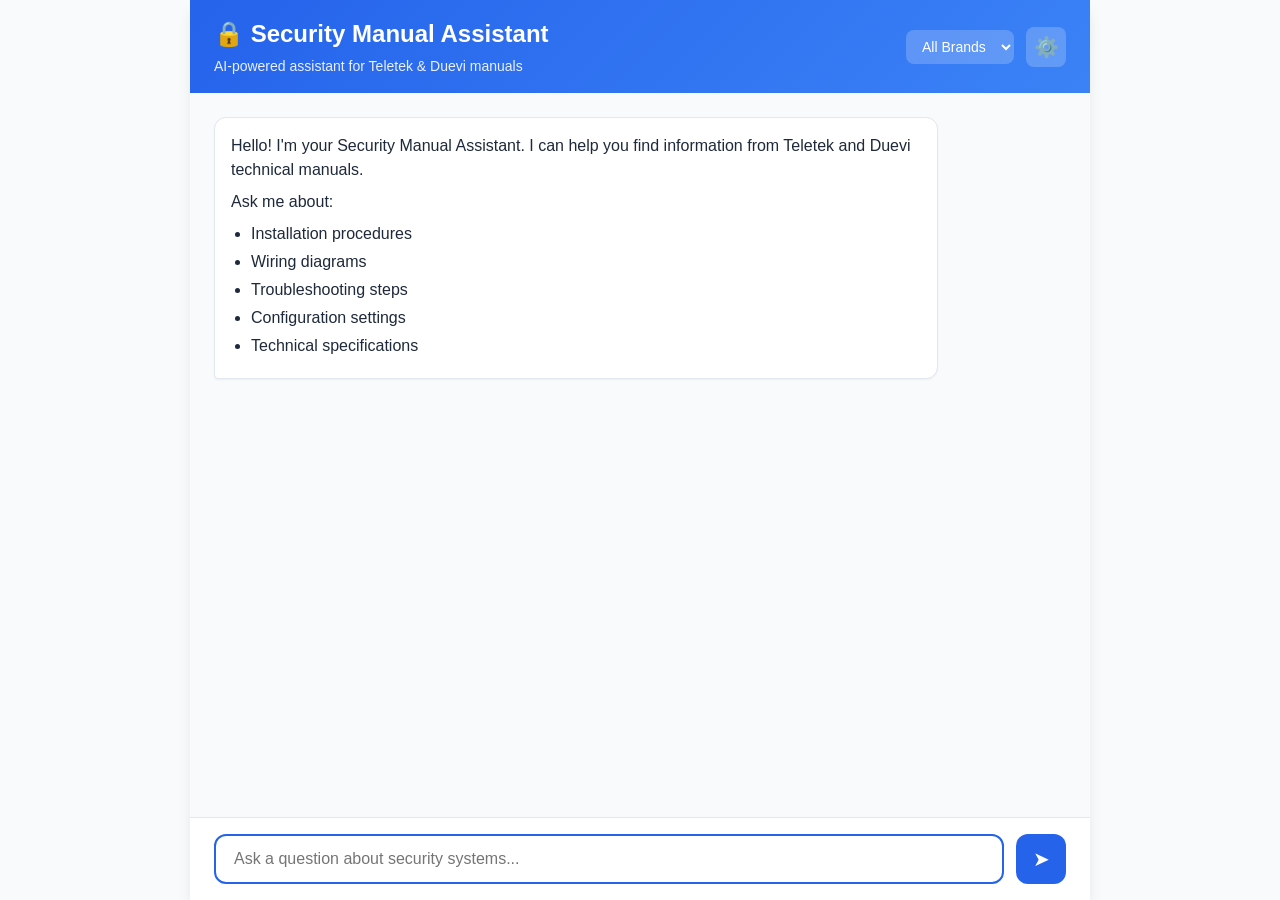
==== app/static/index.html @ c39d0974 "My RAG Application" ====
<!DOCTYPE html>
<html lang="en">
<head>
    <meta charset="UTF-8">
    <meta name="viewport" content="width=device-width, initial-scale=1.0">
    <title>Security Manual Assistant</title>
    <link rel="stylesheet" href="styles.css">
</head>
<body>
    <div class="app-container">
        <!-- Header -->
        <header class="header">
            <div class="header-content">
                <h1>🔒 Security Manual Assistant</h1>
                <p class="subtitle">AI-powered assistant for Teletek & Duevi manuals</p>
            </div>
            <div class="header-actions">
                <select id="brandFilter" class="brand-select">
                    <option value="">All Brands</option>
                    <option value="teletek">Teletek</option>
                    <option value="duevi">Duevi</option>
                </select>
                <button id="settingsBtn" class="icon-btn" title="Settings">⚙️</button>
            </div>
        </header>

        <!-- Main Chat Area -->
        <main class="chat-container">
            <div id="chatMessages" class="chat-messages">
                <!-- Welcome message -->
                <div class="message assistant-message">
                    <div class="message-content">
                        <p>Hello! I'm your Security Manual Assistant. I can help you find information from Teletek and Duevi technical manuals.</p>
                        <p>Ask me about:</p>
                        <ul>
                            <li>Installation procedures</li>
                            <li>Wiring diagrams</li>
                            <li>Troubleshooting steps</li>
                            <li>Configuration settings</li>
                            <li>Technical specifications</li>
                        </ul>
                    </div>
                </div>
            </div>
        </main>

        <!-- Input Area -->
        <footer class="input-container">
            <form id="queryForm" class="input-form">
                <input 
                    type="text" 
                    id="queryInput" 
                    placeholder="Ask a question about security systems..."
                    autocomplete="off"
                    required
                >
                <button type="submit" id="sendBtn">
                    <span class="send-icon">➤</span>
                </button>
            </form>
        </footer>
    </div>

    <!-- Settings Modal -->
    <div id="settingsModal" class="modal hidden">
        <div class="modal-content">
            <div class="modal-header">
                <h2>Settings & Admin</h2>
                <button class="close-btn" id="closeSettings">&times;</button>
            </div>
            <div class="modal-body">
                <!-- System Status -->
                <section class="settings-section">
                    <h3>System Status</h3>
                    <div id="systemStatus" class="status-grid">
                        <div class="status-item">
                            <span class="status-label">API Status:</span>
                            <span id="apiStatus" class="status-value loading">Checking...</span>
                        </div>
                        <div class="status-item">
                            <span class="status-label">Vector DB:</span>
                            <span id="qdrantStatus" class="status-value loading">Checking...</span>
                        </div>
                        <div class="status-item">
                            <span class="status-label">OpenAI:</span>
                            <span id="openaiStatus" class="status-value loading">Checking...</span>
                        </div>
                    </div>
                </section>

                <!-- Upload Manual -->
                <section class="settings-section">
                    <h3>Upload Manual</h3>
                    <form id="uploadForm" class="upload-form">
                        <select id="uploadBrand" required>
                            <option value="">Select Brand</option>
                            <option value="teletek">Teletek</option>
                            <option value="duevi">Duevi</option>
                        </select>
                        <input type="file" id="uploadFile" accept=".pdf" required>
                        <button type="submit" class="btn btn-primary">Upload</button>
                    </form>
                    <div id="uploadStatus" class="upload-status"></div>
                </section>

                <!-- Index Manuals -->
                <section class="settings-section">
                    <h3>Index Manuals</h3>
                    <p class="help-text">Process and index uploaded manuals for search.</p>
                    <div class="button-group">
                        <button class="btn btn-secondary" onclick="ingestBrand('teletek')">
                            Index Teletek
                        </button>
                        <button class="btn btn-secondary" onclick="ingestBrand('duevi')">
                            Index Duevi
                        </button>
                    </div>
                    <div id="ingestStatus" class="ingest-status"></div>
                </section>

                <!-- Statistics -->
                <section class="settings-section">
                    <h3>Statistics</h3>
                    <div id="statsContainer" class="stats-container">
                        <button class="btn btn-outline" onclick="loadStats()">Load Stats</button>
                    </div>
                </section>
            </div>
        </div>
    </div>

    <script src="app.js"></script>
</body>
</html>
---- app/static/styles.css ----
/* CSS Variables */
:root {
    --primary-color: #2563eb;
    --primary-hover: #1d4ed8;
    --secondary-color: #64748b;
    --success-color: #22c55e;
    --error-color: #ef4444;
    --warning-color: #f59e0b;
    --background-color: #f8fafc;
    --surface-color: #ffffff;
    --text-primary: #1e293b;
    --text-secondary: #64748b;
    --border-color: #e2e8f0;
    --shadow-sm: 0 1px 2px 0 rgb(0 0 0 / 0.05);
    --shadow-md: 0 4px 6px -1px rgb(0 0 0 / 0.1);
    --shadow-lg: 0 10px 15px -3px rgb(0 0 0 / 0.1);
    --radius-sm: 6px;
    --radius-md: 8px;
    --radius-lg: 12px;
}

/* Reset */
*, *::before, *::after {
    box-sizing: border-box;
    margin: 0;
    padding: 0;
}

html, body {
    height: 100%;
    font-family: -apple-system, BlinkMacSystemFont, 'Segoe UI', Roboto, 'Helvetica Neue', sans-serif;
    font-size: 16px;
    line-height: 1.5;
    color: var(--text-primary);
    background-color: var(--background-color);
}

/* App Container */
.app-container {
    display: flex;
    flex-direction: column;
    height: 100vh;
    max-width: 900px;
    margin: 0 auto;
    background-color: var(--surface-color);
    box-shadow: var(--shadow-lg);
}

/* Header */
.header {
    display: flex;
    justify-content: space-between;
    align-items: center;
    padding: 16px 24px;
    background: linear-gradient(135deg, var(--primary-color), #3b82f6);
    color: white;
}

.header h1 {
    font-size: 1.5rem;
    font-weight: 600;
}

.subtitle {
    font-size: 0.875rem;
    opacity: 0.9;
    margin-top: 4px;
}

.header-actions {
    display: flex;
    gap: 12px;
    align-items: center;
}

.brand-select {
    padding: 8px 12px;
    border-radius: var(--radius-md);
    border: none;
    background-color: rgba(255, 255, 255, 0.2);
    color: white;
    font-size: 0.875rem;
    cursor: pointer;
}

.brand-select option {
    color: var(--text-primary);
}

.icon-btn {
    width: 40px;
    height: 40px;
    border-radius: var(--radius-md);
    border: none;
    background-color: rgba(255, 255, 255, 0.2);
    cursor: pointer;
    font-size: 1.25rem;
    display: flex;
    align-items: center;
    justify-content: center;
    transition: background-color 0.2s;
}

.icon-btn:hover {
    background-color: rgba(255, 255, 255, 0.3);
}

/* Chat Container */
.chat-container {
    flex: 1;
    overflow-y: auto;
    padding: 24px;
    background-color: var(--background-color);
}

.chat-messages {
    display: flex;
    flex-direction: column;
    gap: 20px;
}

/* Messages */
.message {
    max-width: 85%;
    animation: fadeIn 0.3s ease;
}

@keyframes fadeIn {
    from { opacity: 0; transform: translateY(10px); }
    to { opacity: 1; transform: translateY(0); }
}

.user-message {
    align-self: flex-end;
}

.user-message .message-content {
    background-color: var(--primary-color);
    color: white;
    border-radius: var(--radius-lg) var(--radius-lg) 4px var(--radius-lg);
    padding: 12px 16px;
}

.assistant-message {
    align-self: flex-start;
}

.assistant-message .message-content {
    background-color: var(--surface-color);
    border: 1px solid var(--border-color);
    border-radius: var(--radius-lg) var(--radius-lg) var(--radius-lg) 4px;
    padding: 16px;
    box-shadow: var(--shadow-sm);
}

.assistant-message .message-content p {
    margin-bottom: 8px;
}

.assistant-message .message-content p:last-child {
    margin-bottom: 0;
}

.assistant-message .message-content ul {
    margin-left: 20px;
    margin-top: 8px;
}

.assistant-message .message-content li {
    margin-bottom: 4px;
}

/* Citations */
.citations {
    margin-top: 16px;
    padding-top: 12px;
    border-top: 1px solid var(--border-color);
}

.citations-title {
    font-size: 0.75rem;
    font-weight: 600;
    color: var(--text-secondary);
    text-transform: uppercase;
    letter-spacing: 0.05em;
    margin-bottom: 8px;
}

.citation-list {
    display: flex;
    flex-wrap: wrap;
    gap: 8px;
}

.citation-tag {
    display: inline-flex;
    align-items: center;
    gap: 4px;
    padding: 4px 10px;
    background-color: #f1f5f9;
    border-radius: 20px;
    font-size: 0.75rem;
    color: var(--text-secondary);
}

.citation-tag .brand {
    font-weight: 600;
    color: var(--primary-color);
}

/* Loading indicator */
.loading-message .message-content {
    display: flex;
    align-items: center;
    gap: 8px;
}

.loading-dots {
    display: flex;
    gap: 4px;
}

.loading-dots span {
    width: 8px;
    height: 8px;
    background-color: var(--primary-color);
    border-radius: 50%;
    animation: bounce 1.4s infinite ease-in-out both;
}

.loading-dots span:nth-child(1) { animation-delay: -0.32s; }
.loading-dots span:nth-child(2) { animation-delay: -0.16s; }

@keyframes bounce {
    0%, 80%, 100% { transform: scale(0); }
    40% { transform: scale(1); }
}

/* Input Container */
.input-container {
    padding: 16px 24px;
    background-color: var(--surface-color);
    border-top: 1px solid var(--border-color);
}

.input-form {
    display: flex;
    gap: 12px;
}

#queryInput {
    flex: 1;
    padding: 14px 18px;
    border: 2px solid var(--border-color);
    border-radius: var(--radius-lg);
    font-size: 1rem;
    transition: border-color 0.2s;
}

#queryInput:focus {
    outline: none;
    border-color: var(--primary-color);
}

#sendBtn {
    width: 50px;
    height: 50px;
    border: none;
    border-radius: var(--radius-lg);
    background-color: var(--primary-color);
    color: white;
    cursor: pointer;
    transition: background-color 0.2s;
    display: flex;
    align-items: center;
    justify-content: center;
}

#sendBtn:hover {
    background-color: var(--primary-hover);
}

#sendBtn:disabled {
    background-color: var(--secondary-color);
    cursor: not-allowed;
}

.send-icon {
    font-size: 1.25rem;
}

/* Modal */
.modal {
    position: fixed;
    top: 0;
    left: 0;
    width: 100%;
    height: 100%;
    background-color: rgba(0, 0, 0, 0.5);
    display: flex;
    align-items: center;
    justify-content: center;
    z-index: 1000;
}

.modal.hidden {
    display: none;
}

.modal-content {
    background-color: var(--surface-color);
    border-radius: var(--radius-lg);
    width: 90%;
    max-width: 500px;
    max-height: 90vh;
    overflow-y: auto;
    box-shadow: var(--shadow-lg);
}

.modal-header {
    display: flex;
    justify-content: space-between;
    align-items: center;
    padding: 20px 24px;
    border-bottom: 1px solid var(--border-color);
}

.modal-header h2 {
    font-size: 1.25rem;
}

.close-btn {
    width: 32px;
    height: 32px;
    border: none;
    background: none;
    font-size: 1.5rem;
    cursor: pointer;
    color: var(--text-secondary);
}

.modal-body {
    padding: 24px;
}

.settings-section {
    margin-bottom: 24px;
}

.settings-section:last-child {
    margin-bottom: 0;
}

.settings-section h3 {
    font-size: 1rem;
    margin-bottom: 12px;
    color: var(--text-primary);
}

.help-text {
    font-size: 0.875rem;
    color: var(--text-secondary);
    margin-bottom: 12px;
}

/* Status Grid */
.status-grid {
    display: flex;
    flex-direction: column;
    gap: 8px;
}

.status-item {
    display: flex;
    justify-content: space-between;
    padding: 8px 12px;
    background-color: var(--background-color);
    border-radius: var(--radius-sm);
}

.status-label {
    font-weight: 500;
}

.status-value {
    font-weight: 600;
}

.status-value.ok { color: var(--success-color); }
.status-value.error { color: var(--error-color); }
.status-value.loading { color: var(--warning-color); }

/* Forms */
.upload-form {
    display: flex;
    flex-direction: column;
    gap: 12px;
}

.upload-form select,
.upload-form input[type="file"] {
    padding: 10px;
    border: 1px solid var(--border-color);
    border-radius: var(--radius-md);
}

/* Buttons */
.btn {
    padding: 10px 20px;
    border-radius: var(--radius-md);
    font-size: 0.875rem;
    font-weight: 500;
    cursor: pointer;
    transition: all 0.2s;
    border: none;
}

.btn-primary {
    background-color: var(--primary-color);
    color: white;
}

.btn-primary:hover {
    background-color: var(--primary-hover);
}

.btn-secondary {
    background-color: var(--secondary-color);
    color: white;
}

.btn-secondary:hover {
    background-color: #475569;
}

.btn-outline {
    background-color: transparent;
    border: 1px solid var(--border-color);
    color: var(--text-primary);
}

.btn-outline:hover {
    background-color: var(--background-color);
}

.button-group {
    display: flex;
    gap: 8px;
}

/* Status Messages */
.upload-status,
.ingest-status {
    margin-top: 12px;
    padding: 10px;
    border-radius: var(--radius-md);
    font-size: 0.875rem;
}

.upload-status.success,
.ingest-status.success {
    background-color: #dcfce7;
    color: #166534;
}

.upload-status.error,
.ingest-status.error {
    background-color: #fee2e2;
    color: #991b1b;
}

.upload-status.loading,
.ingest-status.loading {
    background-color: #fef3c7;
    color: #92400e;
}

/* Stats Container */
.stats-container pre {
    background-color: var(--background-color);
    padding: 12px;
    border-radius: var(--radius-md);
    font-size: 0.75rem;
    overflow-x: auto;
    margin-top: 12px;
}

/* Responsive */
@media (max-width: 600px) {
    .header {
        flex-direction: column;
        gap: 12px;
        text-align: center;
    }

    .header-actions {
        width: 100%;
        justify-content: center;
    }

    .message {
        max-width: 95%;
    }

    .button-group {
        flex-direction: column;
    }
}
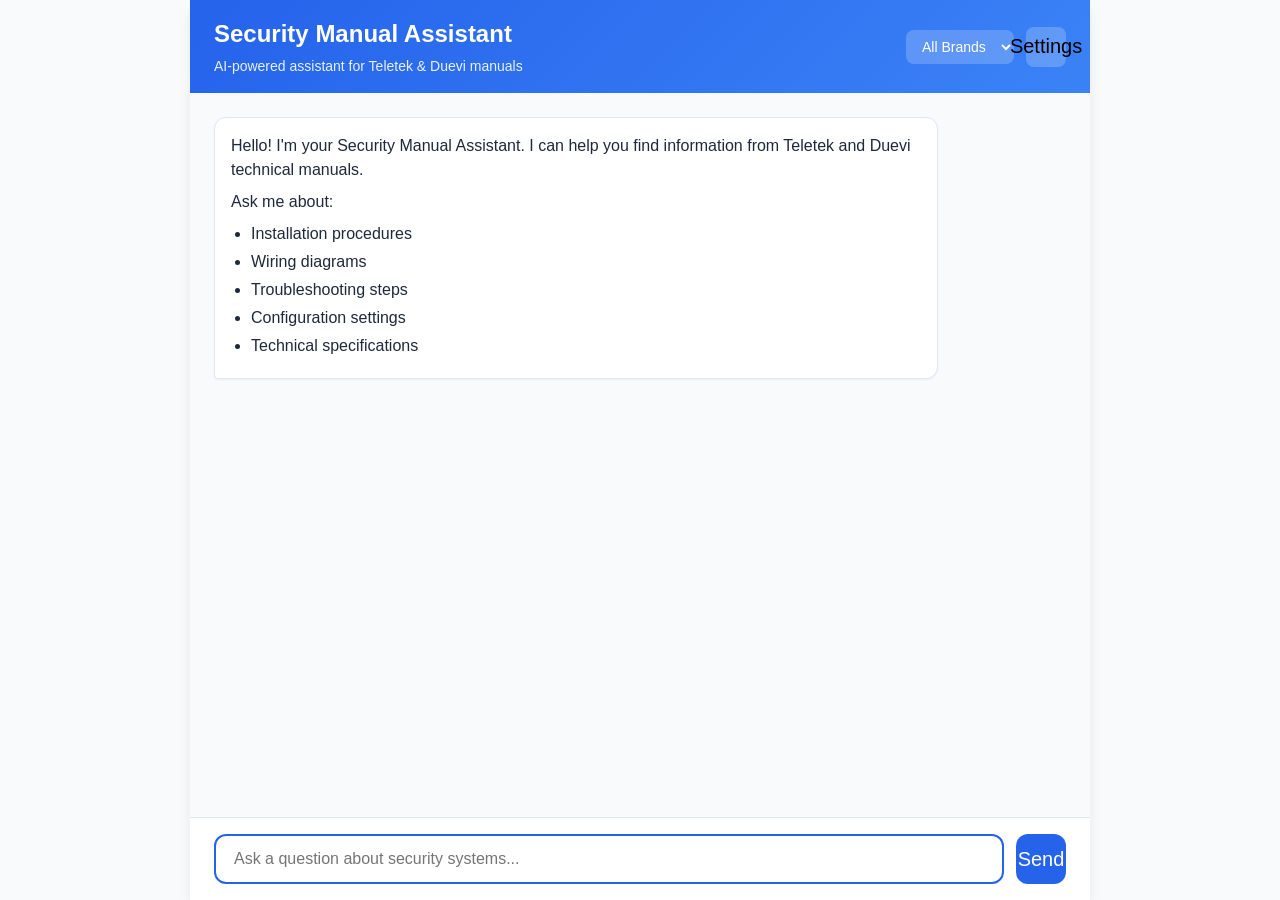
==== commit 2eab475d: "Multi source RAG System" ====
--- a/app/static/index.html
+++ b/app/static/index.html
@@ -11,7 +11,7 @@
         <!-- Header -->
         <header class="header">
             <div class="header-content">
-                <h1>🔒 Security Manual Assistant</h1>
+                <h1>Security Manual Assistant</h1>
                 <p class="subtitle">AI-powered assistant for Teletek & Duevi manuals</p>
             </div>
             <div class="header-actions">
@@ -20,7 +20,7 @@
                     <option value="teletek">Teletek</option>
                     <option value="duevi">Duevi</option>
                 </select>
-                <button id="settingsBtn" class="icon-btn" title="Settings">⚙️</button>
+                <button id="settingsBtn" class="icon-btn" title="Settings">Settings</button>
             </div>
         </header>
 
@@ -55,7 +55,7 @@
                     required
                 >
                 <button type="submit" id="sendBtn">
-                    <span class="send-icon">➤</span>
+                    <span class="send-icon">Send</span>
                 </button>
             </form>
         </footer>
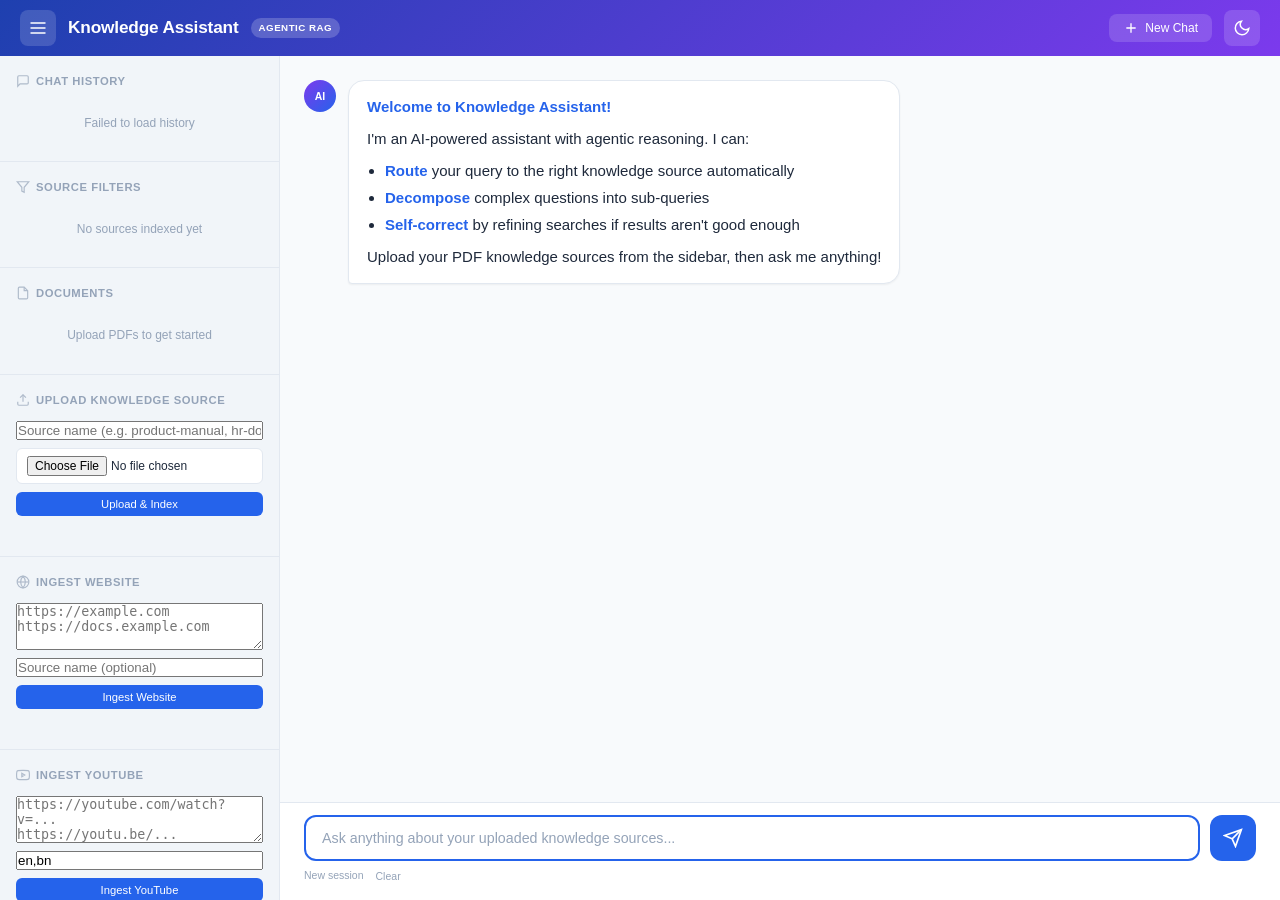
==== commit 0d01fe4a: "production ready" ====
--- a/app/static/index.html
+++ b/app/static/index.html
@@ -3,129 +3,167 @@
 <head>
     <meta charset="UTF-8">
     <meta name="viewport" content="width=device-width, initial-scale=1.0">
-    <title>Security Manual Assistant</title>
+    <title>Knowledge Assistant - Agentic RAG</title>
     <link rel="stylesheet" href="styles.css">
 </head>
-<body>
-    <div class="app-container">
-        <!-- Header -->
-        <header class="header">
-            <div class="header-content">
-                <h1>Security Manual Assistant</h1>
-                <p class="subtitle">AI-powered assistant for Teletek & Duevi manuals</p>
+<body data-theme="light">
+    <div class="app-layout">
+        <!-- Header Bar -->
+        <header class="header-bar">
+            <div class="header-left">
+                <button id="sidebarToggle" class="icon-btn" title="Toggle Sidebar">
+                    <svg width="20" height="20" viewBox="0 0 24 24" fill="none" stroke="currentColor" stroke-width="2"><path d="M3 12h18M3 6h18M3 18h18"/></svg>
+                </button>
+                <h1>Knowledge Assistant</h1>
+                <span class="badge">Agentic RAG</span>
             </div>
-            <div class="header-actions">
-                <select id="brandFilter" class="brand-select">
-                    <option value="">All Brands</option>
-                    <option value="teletek">Teletek</option>
-                    <option value="duevi">Duevi</option>
-                </select>
-                <button id="settingsBtn" class="icon-btn" title="Settings">Settings</button>
+            <div class="header-right">
+                <button id="newChatBtn" class="header-btn" title="New Chat">
+                    <svg width="16" height="16" viewBox="0 0 24 24" fill="none" stroke="currentColor" stroke-width="2"><path d="M12 5v14M5 12h14"/></svg>
+                    New Chat
+                </button>
+                <button id="themeToggle" class="icon-btn" title="Toggle Theme">
+                    <svg width="18" height="18" viewBox="0 0 24 24" fill="none" stroke="currentColor" stroke-width="2"><path d="M21 12.79A9 9 0 1111.21 3 7 7 0 0021 12.79z"/></svg>
+                </button>
             </div>
         </header>
 
-        <!-- Main Chat Area -->
-        <main class="chat-container">
-            <div id="chatMessages" class="chat-messages">
-                <!-- Welcome message -->
-                <div class="message assistant-message">
-                    <div class="message-content">
-                        <p>Hello! I'm your Security Manual Assistant. I can help you find information from Teletek and Duevi technical manuals.</p>
-                        <p>Ask me about:</p>
-                        <ul>
-                            <li>Installation procedures</li>
-                            <li>Wiring diagrams</li>
-                            <li>Troubleshooting steps</li>
-                            <li>Configuration settings</li>
-                            <li>Technical specifications</li>
-                        </ul>
-                    </div>
-                </div>
-            </div>
-        </main>
-
-        <!-- Input Area -->
-        <footer class="input-container">
-            <form id="queryForm" class="input-form">
-                <input 
-                    type="text" 
-                    id="queryInput" 
-                    placeholder="Ask a question about security systems..."
-                    autocomplete="off"
-                    required
-                >
-                <button type="submit" id="sendBtn">
-                    <span class="send-icon">Send</span>
-                </button>
-            </form>
-        </footer>
-    </div>
-
-    <!-- Settings Modal -->
-    <div id="settingsModal" class="modal hidden">
-        <div class="modal-content">
-            <div class="modal-header">
-                <h2>Settings & Admin</h2>
-                <button class="close-btn" id="closeSettings">&times;</button>
-            </div>
-            <div class="modal-body">
-                <!-- System Status -->
-                <section class="settings-section">
-                    <h3>System Status</h3>
-                    <div id="systemStatus" class="status-grid">
-                        <div class="status-item">
-                            <span class="status-label">API Status:</span>
-                            <span id="apiStatus" class="status-value loading">Checking...</span>
-                        </div>
-                        <div class="status-item">
-                            <span class="status-label">Vector DB:</span>
-                            <span id="qdrantStatus" class="status-value loading">Checking...</span>
-                        </div>
-                        <div class="status-item">
-                            <span class="status-label">OpenAI:</span>
-                            <span id="openaiStatus" class="status-value loading">Checking...</span>
-                        </div>
+        <div class="main-content">
+            <!-- Sidebar -->
+            <aside id="sidebar" class="sidebar">
+                <!-- Chat History -->
+                <section class="sidebar-section">
+                    <h3>
+                        <svg width="14" height="14" viewBox="0 0 24 24" fill="none" stroke="currentColor" stroke-width="2"><path d="M21 15a2 2 0 0 1-2 2H7l-4 4V5a2 2 0 0 1 2-2h14a2 2 0 0 1 2 2z"/></svg>
+                        Chat History
+                    </h3>
+                    <div id="chatHistory" class="chat-history-list">
+                        <p class="empty-state">No past conversations</p>
                     </div>
                 </section>
 
-                <!-- Upload Manual -->
-                <section class="settings-section">
-                    <h3>Upload Manual</h3>
-                    <form id="uploadForm" class="upload-form">
-                        <select id="uploadBrand" required>
-                            <option value="">Select Brand</option>
-                            <option value="teletek">Teletek</option>
-                            <option value="duevi">Duevi</option>
-                        </select>
-                        <input type="file" id="uploadFile" accept=".pdf" required>
-                        <button type="submit" class="btn btn-primary">Upload</button>
-                    </form>
-                    <div id="uploadStatus" class="upload-status"></div>
+                <!-- Source Filters -->
+                <section class="sidebar-section">
+                    <h3>
+                        <svg width="14" height="14" viewBox="0 0 24 24" fill="none" stroke="currentColor" stroke-width="2"><polygon points="22 3 2 3 10 12.46 10 19 14 21 14 12.46 22 3"/></svg>
+                        Source Filters
+                    </h3>
+                    <div id="sourceFilters" class="filter-list">
+                        <p class="empty-state">No sources indexed yet</p>
+                    </div>
                 </section>
 
-                <!-- Index Manuals -->
-                <section class="settings-section">
-                    <h3>Index Manuals</h3>
-                    <p class="help-text">Process and index uploaded manuals for search.</p>
-                    <div class="button-group">
-                        <button class="btn btn-secondary" onclick="ingestBrand('teletek')">
-                            Index Teletek
-                        </button>
-                        <button class="btn btn-secondary" onclick="ingestBrand('duevi')">
-                            Index Duevi
-                        </button>
+                <!-- Documents -->
+                <section class="sidebar-section">
+                    <h3>
+                        <svg width="14" height="14" viewBox="0 0 24 24" fill="none" stroke="currentColor" stroke-width="2"><path d="M14 2H6a2 2 0 00-2 2v16a2 2 0 002 2h12a2 2 0 002-2V8z"/><polyline points="14 2 14 8 20 8"/></svg>
+                        Documents
+                    </h3>
+                    <div id="documentList" class="document-list">
+                        <p class="empty-state">Upload PDFs to get started</p>
                     </div>
-                    <div id="ingestStatus" class="ingest-status"></div>
                 </section>
 
-                <!-- Statistics -->
-                <section class="settings-section">
-                    <h3>Statistics</h3>
-                    <div id="statsContainer" class="stats-container">
-                        <button class="btn btn-outline" onclick="loadStats()">Load Stats</button>
+                <!-- Upload -->
+                <section class="sidebar-section">
+                    <h3>
+                        <svg width="14" height="14" viewBox="0 0 24 24" fill="none" stroke="currentColor" stroke-width="2"><path d="M21 15v4a2 2 0 01-2 2H5a2 2 0 01-2-2v-4"/><polyline points="17 8 12 3 7 8"/><line x1="12" y1="3" x2="12" y2="15"/></svg>
+                        Upload Knowledge Source
+                    </h3>
+                    <form id="uploadForm" class="sidebar-form">
+                        <input type="text" id="uploadBrand" placeholder="Source name (e.g. product-manual, hr-docs)" required>
+                        <input type="file" id="uploadFile" accept=".pdf" required>
+                        <button type="submit" class="btn btn-primary btn-sm">Upload & Index</button>
+                    </form>
+                    <div id="uploadStatus" class="status-msg"></div>
+                </section>
+
+                <!-- Website Ingestion -->
+                <section class="sidebar-section">
+                    <h3>
+                        <svg width="14" height="14" viewBox="0 0 24 24" fill="none" stroke="currentColor" stroke-width="2"><circle cx="12" cy="12" r="10"/><line x1="2" y1="12" x2="22" y2="12"/><path d="M12 2a15.3 15.3 0 0 1 4 10 15.3 15.3 0 0 1-4 10 15.3 15.3 0 0 1-4-10 15.3 15.3 0 0 1 4-10z"/></svg>
+                        Ingest Website
+                    </h3>
+                    <form id="websiteForm" class="sidebar-form">
+                        <textarea id="websiteUrls" rows="3" placeholder="https://example.com&#10;https://docs.example.com" required></textarea>
+                        <input type="text" id="websiteSourceName" placeholder="Source name (optional)">
+                        <button type="submit" class="btn btn-primary btn-sm">Ingest Website</button>
+                    </form>
+                    <div id="websiteStatus" class="status-msg"></div>
+                </section>
+
+                <!-- YouTube Ingestion -->
+                <section class="sidebar-section">
+                    <h3>
+                        <svg width="14" height="14" viewBox="0 0 24 24" fill="none" stroke="currentColor" stroke-width="2"><path d="M22.54 6.42a2.78 2.78 0 0 0-1.94-1.96C18.88 4 12 4 12 4s-6.88 0-8.6.46a2.78 2.78 0 0 0-1.94 1.96A29.94 29.94 0 0 0 1 12a29.94 29.94 0 0 0 .46 5.58 2.78 2.78 0 0 0 1.94 1.96C5.12 20 12 20 12 20s6.88 0 8.6-.46a2.78 2.78 0 0 0 1.94-1.96A29.94 29.94 0 0 0 23 12a29.94 29.94 0 0 0-.46-5.58z"/><polygon points="10 15 15 12 10 9 10 15"/></svg>
+                        Ingest YouTube
+                    </h3>
+                    <form id="youtubeForm" class="sidebar-form">
+                        <textarea id="youtubeUrls" rows="3" placeholder="https://youtube.com/watch?v=...&#10;https://youtu.be/..." required></textarea>
+                        <input type="text" id="youtubeLangs" value="en,bn" placeholder="en,bn">
+                        <button type="submit" class="btn btn-primary btn-sm">Ingest YouTube</button>
+                    </form>
+                    <div id="youtubeStatus" class="status-msg"></div>
+                </section>
+
+                <!-- System Status -->
+                <section class="sidebar-section">
+                    <h3>
+                        <svg width="14" height="14" viewBox="0 0 24 24" fill="none" stroke="currentColor" stroke-width="2"><circle cx="12" cy="12" r="10"/><polyline points="12 6 12 12 16 14"/></svg>
+                        System Status
+                    </h3>
+                    <div id="systemStatus" class="status-indicators">
+                        <div class="status-row">
+                            <span class="status-dot loading" id="apiDot"></span>
+                            <span>API Server</span>
+                        </div>
+                        <div class="status-row">
+                            <span class="status-dot loading" id="qdrantDot"></span>
+                            <span>Vector DB</span>
+                        </div>
+                        <div class="status-row">
+                            <span class="status-dot loading" id="geminiDot"></span>
+                            <span>Gemini AI</span>
+                        </div>
                     </div>
+                    <div id="statsInfo" class="stats-info"></div>
                 </section>
-            </div>
+            </aside>
+
+            <!-- Chat Area -->
+            <main class="chat-area">
+                <div id="chatMessages" class="chat-messages">
+                    <!-- Welcome message -->
+                    <div class="message assistant-message">
+                        <div class="message-avatar">AI</div>
+                        <div class="message-body">
+                            <div class="content-area">
+                                <p><strong>Welcome to Knowledge Assistant!</strong></p>
+                                <p>I'm an AI-powered assistant with agentic reasoning. I can:</p>
+                                <ul>
+                                    <li><strong>Route</strong> your query to the right knowledge source automatically</li>
+                                    <li><strong>Decompose</strong> complex questions into sub-queries</li>
+                                    <li><strong>Self-correct</strong> by refining searches if results aren't good enough</li>
+                                </ul>
+                                <p>Upload your PDF knowledge sources from the sidebar, then ask me anything!</p>
+                            </div>
+                        </div>
+                    </div>
+                </div>
+
+                <footer class="chat-input-bar">
+                    <form id="queryForm" class="input-form">
+                        <input type="text" id="queryInput" placeholder="Ask anything about your uploaded knowledge sources..." autocomplete="off" required>
+                        <button type="submit" id="sendBtn" class="send-btn" title="Send">
+                            <svg width="20" height="20" viewBox="0 0 24 24" fill="none" stroke="currentColor" stroke-width="2"><line x1="22" y1="2" x2="11" y2="13"/><polygon points="22 2 15 22 11 13 2 9 22 2"/></svg>
+                        </button>
+                    </form>
+                    <div class="input-meta">
+                        <span id="sessionInfo">New session</span>
+                        <button id="clearSession" class="meta-btn" title="Clear session">Clear</button>
+                    </div>
+                </footer>
+            </main>
         </div>
     </div>
 
--- a/app/static/styles.css
+++ b/app/static/styles.css
@@ -1,508 +1,704 @@
-/* CSS Variables */
-:root {
-    --primary-color: #2563eb;
-    --primary-hover: #1d4ed8;
-    --secondary-color: #64748b;
-    --success-color: #22c55e;
-    --error-color: #ef4444;
-    --warning-color: #f59e0b;
-    --background-color: #f8fafc;
-    --surface-color: #ffffff;
+/* === Theme Variables === */
+:root, [data-theme="light"] {
+    --bg-primary: #f8fafc;
+    --bg-secondary: #ffffff;
+    --bg-sidebar: #f1f5f9;
+    --bg-input: #ffffff;
     --text-primary: #1e293b;
     --text-secondary: #64748b;
+    --text-muted: #94a3b8;
     --border-color: #e2e8f0;
-    --shadow-sm: 0 1px 2px 0 rgb(0 0 0 / 0.05);
-    --shadow-md: 0 4px 6px -1px rgb(0 0 0 / 0.1);
-    --shadow-lg: 0 10px 15px -3px rgb(0 0 0 / 0.1);
-    --radius-sm: 6px;
-    --radius-md: 8px;
-    --radius-lg: 12px;
-}
-
-/* Reset */
-*, *::before, *::after {
-    box-sizing: border-box;
-    margin: 0;
-    padding: 0;
-}
+    --accent: #2563eb;
+    --accent-hover: #1d4ed8;
+    --accent-light: #dbeafe;
+    --success: #22c55e;
+    --error: #ef4444;
+    --warning: #f59e0b;
+    --thinking-bg: #eff6ff;
+    --thinking-border: #93c5fd;
+    --user-msg-bg: #2563eb;
+    --user-msg-text: #ffffff;
+    --assistant-msg-bg: #ffffff;
+    --shadow-sm: 0 1px 2px rgba(0,0,0,0.05);
+    --shadow-md: 0 4px 6px rgba(0,0,0,0.07);
+    --shadow-lg: 0 10px 15px rgba(0,0,0,0.1);
+    --header-bg: linear-gradient(135deg, #1e40af 0%, #7c3aed 100%);
+}
+
+[data-theme="dark"] {
+    --bg-primary: #0f172a;
+    --bg-secondary: #1e293b;
+    --bg-sidebar: #1e293b;
+    --bg-input: #334155;
+    --text-primary: #f1f5f9;
+    --text-secondary: #94a3b8;
+    --text-muted: #64748b;
+    --border-color: #334155;
+    --accent: #3b82f6;
+    --accent-hover: #60a5fa;
+    --accent-light: #1e3a5f;
+    --success: #4ade80;
+    --error: #f87171;
+    --warning: #fbbf24;
+    --thinking-bg: #1e293b;
+    --thinking-border: #3b82f6;
+    --user-msg-bg: #3b82f6;
+    --user-msg-text: #ffffff;
+    --assistant-msg-bg: #1e293b;
+    --shadow-sm: 0 1px 2px rgba(0,0,0,0.2);
+    --shadow-md: 0 4px 6px rgba(0,0,0,0.3);
+    --shadow-lg: 0 10px 15px rgba(0,0,0,0.4);
+    --header-bg: linear-gradient(135deg, #1e293b 0%, #312e81 100%);
+}
+
+/* === Reset === */
+*, *::before, *::after { box-sizing: border-box; margin: 0; padding: 0; }
 
 html, body {
     height: 100%;
-    font-family: -apple-system, BlinkMacSystemFont, 'Segoe UI', Roboto, 'Helvetica Neue', sans-serif;
-    font-size: 16px;
-    line-height: 1.5;
+    font-family: -apple-system, BlinkMacSystemFont, 'Segoe UI', Roboto, 'Inter', sans-serif;
+    font-size: 15px;
+    line-height: 1.6;
     color: var(--text-primary);
-    background-color: var(--background-color);
-}
-
-/* App Container */
-.app-container {
+    background-color: var(--bg-primary);
+}
+
+/* === App Layout === */
+.app-layout {
     display: flex;
     flex-direction: column;
     height: 100vh;
-    max-width: 900px;
-    margin: 0 auto;
-    background-color: var(--surface-color);
-    box-shadow: var(--shadow-lg);
-}
-
-/* Header */
-.header {
+    overflow: hidden;
+}
+
+/* === Header === */
+.header-bar {
     display: flex;
     justify-content: space-between;
     align-items: center;
-    padding: 16px 24px;
-    background: linear-gradient(135deg, var(--primary-color), #3b82f6);
-    color: white;
-}
-
-.header h1 {
-    font-size: 1.5rem;
-    font-weight: 600;
-}
-
-.subtitle {
-    font-size: 0.875rem;
-    opacity: 0.9;
-    margin-top: 4px;
-}
-
-.header-actions {
-    display: flex;
+    padding: 10px 20px;
+    background: var(--header-bg);
+    color: #fff;
+    z-index: 50;
+    min-height: 56px;
+}
+
+.header-left, .header-right {
+    display: flex;
+    align-items: center;
     gap: 12px;
-    align-items: center;
-}
-
-.brand-select {
-    padding: 8px 12px;
-    border-radius: var(--radius-md);
+}
+
+.header-bar h1 {
+    font-size: 1.15rem;
+    font-weight: 600;
+    letter-spacing: -0.01em;
+}
+
+.badge {
+    font-size: 0.65rem;
+    font-weight: 600;
+    padding: 2px 8px;
+    border-radius: 20px;
+    background: rgba(255,255,255,0.2);
+    text-transform: uppercase;
+    letter-spacing: 0.05em;
+}
+
+.icon-btn {
+    width: 36px;
+    height: 36px;
     border: none;
-    background-color: rgba(255, 255, 255, 0.2);
-    color: white;
-    font-size: 0.875rem;
-    cursor: pointer;
-}
-
-.brand-select option {
+    border-radius: 8px;
+    background: rgba(255,255,255,0.15);
+    color: #fff;
+    cursor: pointer;
+    display: flex;
+    align-items: center;
+    justify-content: center;
+    transition: background 0.2s;
+}
+.icon-btn:hover { background: rgba(255,255,255,0.25); }
+
+.header-btn {
+    display: flex;
+    align-items: center;
+    gap: 6px;
+    padding: 6px 14px;
+    border: none;
+    border-radius: 8px;
+    background: rgba(255,255,255,0.15);
+    color: #fff;
+    font-size: 0.8rem;
+    font-weight: 500;
+    cursor: pointer;
+    transition: background 0.2s;
+}
+.header-btn:hover { background: rgba(255,255,255,0.25); }
+
+/* === Main Content === */
+.main-content {
+    display: flex;
+    flex: 1;
+    overflow: hidden;
+}
+
+/* === Sidebar === */
+.sidebar {
+    width: 280px;
+    min-width: 280px;
+    background: var(--bg-sidebar);
+    border-right: 1px solid var(--border-color);
+    overflow-y: auto;
+    transition: transform 0.3s ease, opacity 0.3s ease;
+    z-index: 40;
+}
+
+.sidebar.collapsed {
+    transform: translateX(-280px);
+    min-width: 0;
+    width: 0;
+    overflow: hidden;
+    border: none;
+}
+
+.sidebar-section {
+    padding: 16px;
+    border-bottom: 1px solid var(--border-color);
+}
+
+.sidebar-section h3 {
+    font-size: 0.75rem;
+    font-weight: 600;
+    text-transform: uppercase;
+    letter-spacing: 0.05em;
+    color: var(--text-muted);
+    margin-bottom: 12px;
+    display: flex;
+    align-items: center;
+    gap: 6px;
+}
+
+.sidebar-section h3 svg { opacity: 0.7; }
+
+/* Chat History */
+.chat-history-list { display: flex; flex-direction: column; gap: 4px; }
+
+.history-item {
+    display: flex;
+    align-items: center;
+    justify-content: space-between;
+    gap: 6px;
+    padding: 7px 10px;
+    border-radius: 6px;
+    cursor: pointer;
+    font-size: 0.82rem;
+    color: var(--text-secondary);
+    transition: background 0.15s;
+}
+.history-item:hover { background: var(--border-color); }
+.history-item.active { background: var(--accent-light); color: var(--accent); font-weight: 500; }
+
+.history-title {
+    flex: 1;
+    white-space: nowrap;
+    overflow: hidden;
+    text-overflow: ellipsis;
+}
+
+.history-delete {
+    background: none;
+    border: none;
+    cursor: pointer;
+    color: var(--text-muted);
+    font-size: 0.75rem;
+    padding: 2px 4px;
+    border-radius: 4px;
+    display: none;
+    line-height: 1;
+}
+.history-item:hover .history-delete { display: inline; }
+.history-delete:hover { color: var(--error); background: rgba(239,68,68,0.1); }
+
+/* Source Filters */
+.filter-list { display: flex; flex-direction: column; gap: 6px; }
+
+.filter-item {
+    display: flex;
+    align-items: center;
+    gap: 8px;
+    padding: 6px 8px;
+    border-radius: 6px;
+    cursor: pointer;
+    font-size: 0.85rem;
+    transition: background 0.15s;
+}
+.filter-item:hover { background: var(--border-color); }
+
+.filter-item input[type="checkbox"] {
+    accent-color: var(--accent);
+    width: 16px;
+    height: 16px;
+}
+
+.filter-label { flex: 1; text-transform: capitalize; font-weight: 500; }
+.filter-count { font-size: 0.7rem; color: var(--text-muted); }
+
+/* Document List */
+.document-list { display: flex; flex-direction: column; gap: 4px; }
+
+.doc-item {
+    display: flex;
+    align-items: center;
+    gap: 8px;
+    padding: 6px 8px;
+    border-radius: 6px;
+    font-size: 0.8rem;
+    color: var(--text-secondary);
+}
+
+.doc-icon {
+    font-size: 0.7rem;
+    padding: 2px 6px;
+    border-radius: 4px;
+    font-weight: 600;
+    background: var(--accent-light);
+    color: var(--accent);
+}
+
+.empty-state {
+    font-size: 0.8rem;
+    color: var(--text-muted);
+    text-align: center;
+    padding: 12px 0;
+}
+
+/* Sidebar Form */
+.sidebar-form {
+    display: flex;
+    flex-direction: column;
+    gap: 8px;
+}
+
+.sidebar-form select,
+.sidebar-form input[type="file"] {
+    padding: 7px 10px;
+    border: 1px solid var(--border-color);
+    border-radius: 6px;
+    font-size: 0.8rem;
+    background: var(--bg-input);
     color: var(--text-primary);
 }
 
-.icon-btn {
-    width: 40px;
-    height: 40px;
-    border-radius: var(--radius-md);
-    border: none;
-    background-color: rgba(255, 255, 255, 0.2);
-    cursor: pointer;
-    font-size: 1.25rem;
-    display: flex;
-    align-items: center;
-    justify-content: center;
-    transition: background-color 0.2s;
-}
-
-.icon-btn:hover {
-    background-color: rgba(255, 255, 255, 0.3);
-}
-
-/* Chat Container */
-.chat-container {
+.sidebar-form select:focus,
+.sidebar-form input:focus {
+    outline: none;
+    border-color: var(--accent);
+}
+
+/* Status */
+.status-indicators { display: flex; flex-direction: column; gap: 8px; }
+
+.status-row {
+    display: flex;
+    align-items: center;
+    gap: 8px;
+    font-size: 0.8rem;
+    color: var(--text-secondary);
+}
+
+.status-dot {
+    width: 8px;
+    height: 8px;
+    border-radius: 50%;
+    flex-shrink: 0;
+}
+
+.status-dot.loading { background: var(--warning); }
+.status-dot.ok { background: var(--success); }
+.status-dot.error { background: var(--error); }
+
+.status-msg {
+    margin-top: 8px;
+    padding: 8px 10px;
+    border-radius: 6px;
+    font-size: 0.8rem;
+}
+.status-msg.success { background: #dcfce7; color: #166534; }
+.status-msg.error { background: #fee2e2; color: #991b1b; }
+.status-msg.loading { background: #fef3c7; color: #92400e; }
+
+[data-theme="dark"] .status-msg.success { background: #14532d; color: #86efac; }
+[data-theme="dark"] .status-msg.error { background: #7f1d1d; color: #fca5a5; }
+[data-theme="dark"] .status-msg.loading { background: #78350f; color: #fde68a; }
+
+.stats-info {
+    margin-top: 10px;
+    font-size: 0.75rem;
+    color: var(--text-muted);
+}
+
+/* === Chat Area === */
+.chat-area {
+    flex: 1;
+    display: flex;
+    flex-direction: column;
+    overflow: hidden;
+    background: var(--bg-primary);
+}
+
+.chat-messages {
     flex: 1;
     overflow-y: auto;
     padding: 24px;
-    background-color: var(--background-color);
-}
-
-.chat-messages {
     display: flex;
     flex-direction: column;
     gap: 20px;
 }
 
-/* Messages */
+/* === Messages === */
 .message {
     max-width: 85%;
     animation: fadeIn 0.3s ease;
+    display: flex;
+    gap: 12px;
 }
 
 @keyframes fadeIn {
-    from { opacity: 0; transform: translateY(10px); }
+    from { opacity: 0; transform: translateY(8px); }
     to { opacity: 1; transform: translateY(0); }
 }
 
 .user-message {
     align-self: flex-end;
-}
-
-.user-message .message-content {
-    background-color: var(--primary-color);
-    color: white;
-    border-radius: var(--radius-lg) var(--radius-lg) 4px var(--radius-lg);
-    padding: 12px 16px;
+    flex-direction: row-reverse;
 }
 
 .assistant-message {
     align-self: flex-start;
 }
 
-.assistant-message .message-content {
-    background-color: var(--surface-color);
+.message-avatar {
+    width: 32px;
+    height: 32px;
+    border-radius: 50%;
+    display: flex;
+    align-items: center;
+    justify-content: center;
+    font-size: 0.7rem;
+    font-weight: 700;
+    flex-shrink: 0;
+}
+
+.user-message .message-avatar {
+    background: var(--accent);
+    color: #fff;
+}
+
+.assistant-message .message-avatar {
+    background: linear-gradient(135deg, #7c3aed, #2563eb);
+    color: #fff;
+}
+
+.message-body {
+    flex: 1;
+    min-width: 0;
+}
+
+/* User message bubble */
+.user-message .message-body {
+    background: var(--user-msg-bg);
+    color: var(--user-msg-text);
+    border-radius: 16px 16px 4px 16px;
+    padding: 10px 16px;
+}
+
+/* Assistant message bubble */
+.assistant-message .message-body {
+    background: var(--assistant-msg-bg);
     border: 1px solid var(--border-color);
-    border-radius: var(--radius-lg) var(--radius-lg) var(--radius-lg) 4px;
-    padding: 16px;
+    border-radius: 16px 16px 16px 4px;
+    padding: 14px 18px;
     box-shadow: var(--shadow-sm);
 }
 
-.assistant-message .message-content p {
-    margin-bottom: 8px;
-}
-
-.assistant-message .message-content p:last-child {
-    margin-bottom: 0;
-}
-
-.assistant-message .message-content ul {
-    margin-left: 20px;
-    margin-top: 8px;
-}
-
-.assistant-message .message-content li {
-    margin-bottom: 4px;
-}
-
-/* Citations */
-.citations {
-    margin-top: 16px;
-    padding-top: 12px;
+.content-area p { margin-bottom: 8px; }
+.content-area p:last-child { margin-bottom: 0; }
+.content-area ul { margin-left: 18px; margin-top: 6px; margin-bottom: 8px; }
+.content-area li { margin-bottom: 3px; }
+.content-area strong { color: var(--accent); }
+.content-area code {
+    background: var(--bg-sidebar);
+    padding: 1px 5px;
+    border-radius: 4px;
+    font-size: 0.85em;
+    font-family: 'Menlo', 'Consolas', monospace;
+}
+
+/* === Thinking Steps === */
+.thinking-area {
+    margin-bottom: 10px;
+}
+
+.thinking-area.collapsed .thinking-step { display: none; }
+
+.thinking-toggle {
+    display: none;
+    background: none;
+    border: none;
+    color: var(--accent);
+    font-size: 0.75rem;
+    cursor: pointer;
+    padding: 4px 0;
+    margin-bottom: 6px;
+}
+.thinking-toggle:hover { text-decoration: underline; }
+.thinking-toggle.visible { display: inline-block; }
+
+.thinking-step {
+    margin: 6px 0;
+    padding: 8px 12px;
+    background: var(--thinking-bg);
+    border-left: 3px solid var(--thinking-border);
+    border-radius: 0 8px 8px 0;
+    font-size: 0.8rem;
+    color: var(--text-secondary);
+    animation: slideIn 0.3s ease;
+}
+
+@keyframes slideIn {
+    from { opacity: 0; transform: translateX(-8px); }
+    to { opacity: 1; transform: translateX(0); }
+}
+
+.step-header {
+    display: flex;
+    align-items: center;
+    gap: 8px;
+    font-weight: 600;
+    color: var(--accent);
+}
+
+.spinner {
+    width: 12px;
+    height: 12px;
+    border: 2px solid var(--border-color);
+    border-top-color: var(--accent);
+    border-radius: 50%;
+    animation: spin 0.7s linear infinite;
+    flex-shrink: 0;
+}
+
+@keyframes spin { to { transform: rotate(360deg); } }
+
+.thinking-step.completed .spinner { display: none; }
+.thinking-step.completed .step-header::before {
+    content: "\2713";
+    color: var(--success);
+    font-weight: 700;
+    font-size: 0.85rem;
+}
+
+.step-detail {
+    margin-top: 3px;
+    font-size: 0.75rem;
+    opacity: 0.8;
+    line-height: 1.4;
+}
+
+.step-data {
+    margin-top: 4px;
+    display: flex;
+    flex-wrap: wrap;
+    gap: 4px;
+}
+
+.tag {
+    display: inline-block;
+    padding: 1px 8px;
+    background: var(--accent-light);
+    color: var(--accent);
+    border-radius: 12px;
+    font-size: 0.7rem;
+    font-weight: 500;
+}
+
+.brand-tag {
+    display: inline-block;
+    padding: 1px 8px;
+    background: var(--accent-light);
+    color: var(--accent);
+    border-radius: 12px;
+    font-size: 0.7rem;
+    font-weight: 600;
+    text-transform: capitalize;
+}
+
+.metric {
+    display: inline-block;
+    padding: 1px 8px;
+    background: var(--bg-sidebar);
+    border-radius: 12px;
+    font-size: 0.7rem;
+    font-weight: 500;
+}
+.metric.good { color: var(--success); }
+.metric.warn { color: var(--warning); }
+
+/* === Citations === */
+.citations-area {
+    margin-top: 12px;
+    padding-top: 10px;
     border-top: 1px solid var(--border-color);
 }
 
 .citations-title {
-    font-size: 0.75rem;
-    font-weight: 600;
-    color: var(--text-secondary);
+    font-size: 0.7rem;
+    font-weight: 600;
     text-transform: uppercase;
     letter-spacing: 0.05em;
-    margin-bottom: 8px;
+    color: var(--text-muted);
+    margin-bottom: 6px;
 }
 
 .citation-list {
     display: flex;
     flex-wrap: wrap;
-    gap: 8px;
-}
-
-.citation-tag {
+    gap: 6px;
+}
+
+.citation-chip {
     display: inline-flex;
     align-items: center;
     gap: 4px;
-    padding: 4px 10px;
-    background-color: #f1f5f9;
-    border-radius: 20px;
-    font-size: 0.75rem;
+    padding: 3px 10px;
+    background: var(--bg-sidebar);
+    border: 1px solid var(--border-color);
+    border-radius: 16px;
+    font-size: 0.7rem;
     color: var(--text-secondary);
 }
 
-.citation-tag .brand {
-    font-weight: 600;
-    color: var(--primary-color);
-}
-
-/* Loading indicator */
-.loading-message .message-content {
-    display: flex;
-    align-items: center;
-    gap: 8px;
-}
-
-.loading-dots {
-    display: flex;
-    gap: 4px;
-}
-
-.loading-dots span {
-    width: 8px;
-    height: 8px;
-    background-color: var(--primary-color);
-    border-radius: 50%;
-    animation: bounce 1.4s infinite ease-in-out both;
-}
-
-.loading-dots span:nth-child(1) { animation-delay: -0.32s; }
-.loading-dots span:nth-child(2) { animation-delay: -0.16s; }
-
-@keyframes bounce {
-    0%, 80%, 100% { transform: scale(0); }
-    40% { transform: scale(1); }
-}
-
-/* Input Container */
-.input-container {
-    padding: 16px 24px;
-    background-color: var(--surface-color);
+.citation-chip .brand {
+    font-weight: 600;
+    color: var(--accent);
+    text-transform: capitalize;
+}
+
+.citation-chip .score {
+    background: var(--success);
+    color: #fff;
+    padding: 0px 6px;
+    border-radius: 10px;
+    font-size: 0.6rem;
+    font-weight: 600;
+}
+
+/* === Input Bar === */
+.chat-input-bar {
+    padding: 12px 24px 16px;
+    background: var(--bg-secondary);
     border-top: 1px solid var(--border-color);
 }
 
 .input-form {
     display: flex;
-    gap: 12px;
+    gap: 10px;
 }
 
 #queryInput {
     flex: 1;
-    padding: 14px 18px;
+    padding: 12px 16px;
     border: 2px solid var(--border-color);
-    border-radius: var(--radius-lg);
-    font-size: 1rem;
+    border-radius: 12px;
+    font-size: 0.95rem;
+    background: var(--bg-input);
+    color: var(--text-primary);
     transition: border-color 0.2s;
 }
-
-#queryInput:focus {
-    outline: none;
-    border-color: var(--primary-color);
-}
-
-#sendBtn {
-    width: 50px;
-    height: 50px;
+#queryInput:focus { outline: none; border-color: var(--accent); }
+#queryInput::placeholder { color: var(--text-muted); }
+
+.send-btn {
+    width: 46px;
+    height: 46px;
     border: none;
-    border-radius: var(--radius-lg);
-    background-color: var(--primary-color);
-    color: white;
-    cursor: pointer;
-    transition: background-color 0.2s;
+    border-radius: 12px;
+    background: var(--accent);
+    color: #fff;
+    cursor: pointer;
     display: flex;
     align-items: center;
     justify-content: center;
-}
-
-#sendBtn:hover {
-    background-color: var(--primary-hover);
-}
-
-#sendBtn:disabled {
-    background-color: var(--secondary-color);
-    cursor: not-allowed;
-}
-
-.send-icon {
-    font-size: 1.25rem;
-}
-
-/* Modal */
-.modal {
-    position: fixed;
-    top: 0;
-    left: 0;
-    width: 100%;
-    height: 100%;
-    background-color: rgba(0, 0, 0, 0.5);
-    display: flex;
-    align-items: center;
-    justify-content: center;
-    z-index: 1000;
-}
-
-.modal.hidden {
-    display: none;
-}
-
-.modal-content {
-    background-color: var(--surface-color);
-    border-radius: var(--radius-lg);
-    width: 90%;
-    max-width: 500px;
-    max-height: 90vh;
-    overflow-y: auto;
-    box-shadow: var(--shadow-lg);
-}
-
-.modal-header {
-    display: flex;
-    justify-content: space-between;
-    align-items: center;
-    padding: 20px 24px;
-    border-bottom: 1px solid var(--border-color);
-}
-
-.modal-header h2 {
-    font-size: 1.25rem;
-}
-
-.close-btn {
-    width: 32px;
-    height: 32px;
+    transition: background 0.2s, transform 0.1s;
+}
+.send-btn:hover { background: var(--accent-hover); }
+.send-btn:active { transform: scale(0.95); }
+.send-btn:disabled { background: var(--text-muted); cursor: not-allowed; }
+
+.input-meta {
+    display: flex;
+    align-items: center;
+    gap: 8px;
+    margin-top: 6px;
+    font-size: 0.7rem;
+    color: var(--text-muted);
+}
+
+.meta-btn {
+    background: none;
     border: none;
-    background: none;
-    font-size: 1.5rem;
-    cursor: pointer;
-    color: var(--text-secondary);
-}
-
-.modal-body {
-    padding: 24px;
-}
-
-.settings-section {
-    margin-bottom: 24px;
-}
-
-.settings-section:last-child {
-    margin-bottom: 0;
-}
-
-.settings-section h3 {
-    font-size: 1rem;
-    margin-bottom: 12px;
-    color: var(--text-primary);
-}
-
-.help-text {
-    font-size: 0.875rem;
-    color: var(--text-secondary);
-    margin-bottom: 12px;
-}
-
-/* Status Grid */
-.status-grid {
-    display: flex;
-    flex-direction: column;
-    gap: 8px;
-}
-
-.status-item {
-    display: flex;
-    justify-content: space-between;
-    padding: 8px 12px;
-    background-color: var(--background-color);
-    border-radius: var(--radius-sm);
-}
-
-.status-label {
+    color: var(--text-muted);
+    cursor: pointer;
+    font-size: 0.7rem;
+    padding: 2px 4px;
+    border-radius: 4px;
+}
+.meta-btn:hover { color: var(--accent); background: var(--accent-light); }
+
+/* === Buttons === */
+.btn {
+    padding: 8px 16px;
+    border: none;
+    border-radius: 6px;
+    font-size: 0.8rem;
     font-weight: 500;
-}
-
-.status-value {
-    font-weight: 600;
-}
-
-.status-value.ok { color: var(--success-color); }
-.status-value.error { color: var(--error-color); }
-.status-value.loading { color: var(--warning-color); }
-
-/* Forms */
-.upload-form {
-    display: flex;
-    flex-direction: column;
-    gap: 12px;
-}
-
-.upload-form select,
-.upload-form input[type="file"] {
-    padding: 10px;
-    border: 1px solid var(--border-color);
-    border-radius: var(--radius-md);
-}
-
-/* Buttons */
-.btn {
-    padding: 10px 20px;
-    border-radius: var(--radius-md);
-    font-size: 0.875rem;
-    font-weight: 500;
     cursor: pointer;
     transition: all 0.2s;
-    border: none;
-}
-
-.btn-primary {
-    background-color: var(--primary-color);
-    color: white;
-}
-
-.btn-primary:hover {
-    background-color: var(--primary-hover);
-}
-
-.btn-secondary {
-    background-color: var(--secondary-color);
-    color: white;
-}
-
-.btn-secondary:hover {
-    background-color: #475569;
-}
-
-.btn-outline {
-    background-color: transparent;
-    border: 1px solid var(--border-color);
-    color: var(--text-primary);
-}
-
-.btn-outline:hover {
-    background-color: var(--background-color);
-}
-
-.button-group {
-    display: flex;
-    gap: 8px;
-}
-
-/* Status Messages */
-.upload-status,
-.ingest-status {
-    margin-top: 12px;
-    padding: 10px;
-    border-radius: var(--radius-md);
-    font-size: 0.875rem;
-}
-
-.upload-status.success,
-.ingest-status.success {
-    background-color: #dcfce7;
-    color: #166534;
-}
-
-.upload-status.error,
-.ingest-status.error {
-    background-color: #fee2e2;
-    color: #991b1b;
-}
-
-.upload-status.loading,
-.ingest-status.loading {
-    background-color: #fef3c7;
-    color: #92400e;
-}
-
-/* Stats Container */
-.stats-container pre {
-    background-color: var(--background-color);
-    padding: 12px;
-    border-radius: var(--radius-md);
-    font-size: 0.75rem;
-    overflow-x: auto;
-    margin-top: 12px;
-}
-
-/* Responsive */
-@media (max-width: 600px) {
-    .header {
-        flex-direction: column;
-        gap: 12px;
-        text-align: center;
+}
+.btn-sm { padding: 6px 12px; font-size: 0.75rem; }
+.btn-primary { background: var(--accent); color: #fff; }
+.btn-primary:hover { background: var(--accent-hover); }
+
+.error-msg { color: var(--error); }
+
+/* === Responsive === */
+@media (max-width: 768px) {
+    .sidebar {
+        position: absolute;
+        height: calc(100vh - 56px);
+        top: 56px;
+        left: 0;
+        transform: translateX(-280px);
+        box-shadow: var(--shadow-lg);
     }
-
-    .header-actions {
-        width: 100%;
-        justify-content: center;
+    .sidebar.open {
+        transform: translateX(0);
     }
-
-    .message {
-        max-width: 95%;
+    .sidebar.collapsed {
+        transform: translateX(-280px);
     }
 
-    .button-group {
-        flex-direction: column;
-    }
-}
+    .header-bar h1 { font-size: 1rem; }
+    .badge { display: none; }
+
+    .message { max-width: 95%; }
+
+    .chat-messages { padding: 16px; }
+    .chat-input-bar { padding: 10px 16px 14px; }
+}
+
+@media (max-width: 480px) {
+    .header-btn span:not(svg) { display: none; }
+    .message-avatar { width: 28px; height: 28px; font-size: 0.6rem; }
+}
